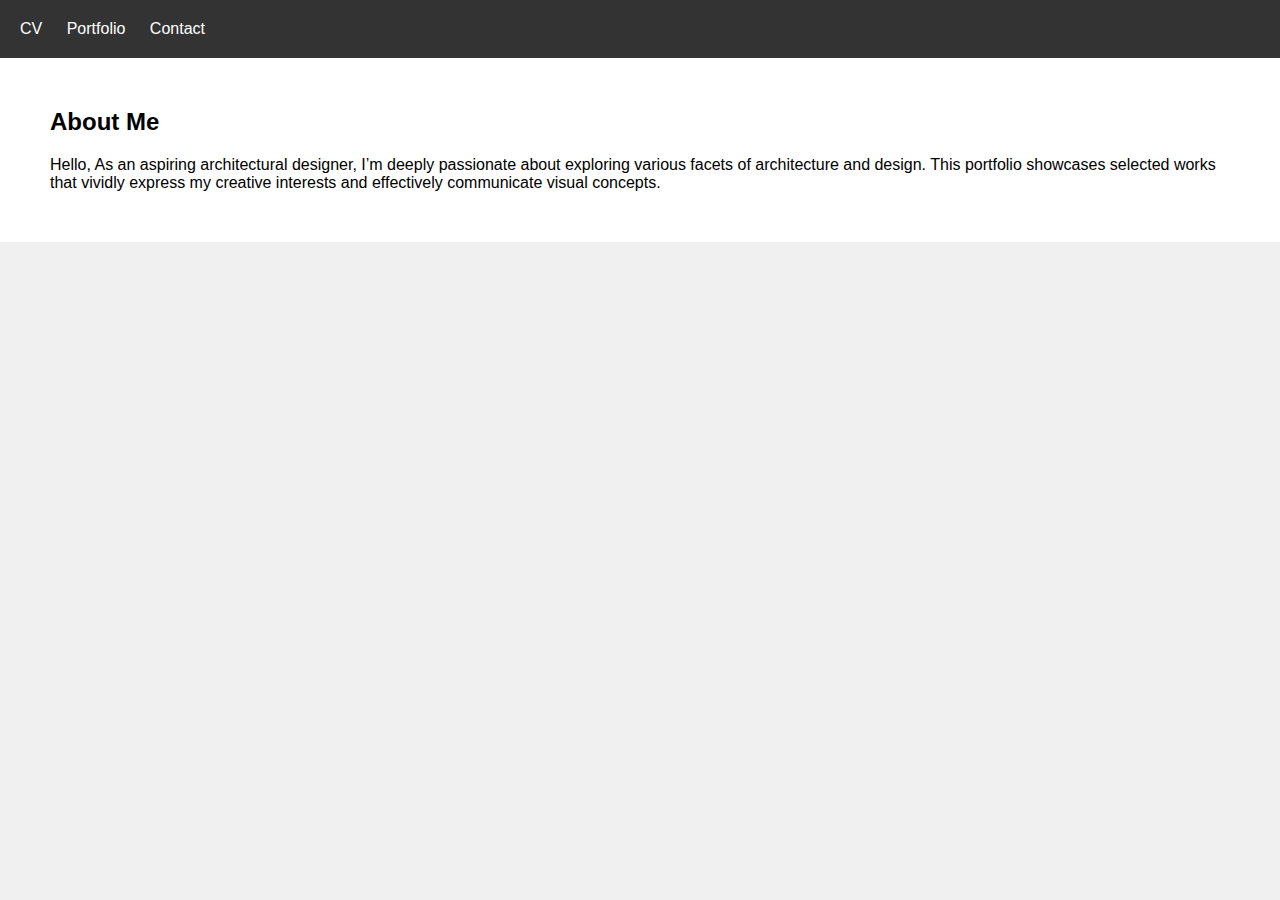
==== index.html @ c7e1875d "first commit" ====
<!DOCTYPE html>
<html lang="en">
<head>
    <meta charset="UTF-8">
    <meta name="viewport" content="width=device-width, initial-scale=1.0">
    <title>Architecture Portfolio - Anuroopa VS</title>
    <link rel="stylesheet" href="styles.css"> <!-- Link to your CSS file -->
</head>
<body>

  <!-- Navigation Bar -->
  <nav>
    <ul>
      <li><a href="cv.html">CV</a></li>
      <li><a href="portfolio.html">Portfolio</a></li>
      <li><a href="contact.html">Contact</a></li>
    </ul>
  </nav>

  <!-- About Me Section -->
  <section id="about" class="section">
    <h2>About Me</h2>
    <p>Hello,
        As an aspiring architectural designer, I’m deeply passionate about
        exploring various facets of architecture and design. This portfolio
        showcases selected works that vividly express my creative interests
        and effectively communicate visual concepts.</p>
  </section>

  <!-- Architecture Portfolio Section -->
 

</body>
</html>
---- styles.css ----
/* Reset default browser styles */
body, h1, h2, p, ul, li {
    margin: 0;
    padding: 0;
  }
  
  body {
    font-family: Arial, sans-serif;
    background-color: #f0f0f0;
  }
  
  nav {
    background-color: #333;
    color: #fff;
    padding: 20px;
  }
  
  nav ul {
    list-style-type: none;
    padding: 0;
  }
  
  nav ul li {
    display: inline;
    margin-right: 20px;
  }
  
  nav ul li a {
    color: #fff;
    text-decoration: none;
  }
  
  .section {
    padding: 50px;
    background-color: #fff;
    margin-bottom: 20px;
  }
  
  .section h2 {
    margin-bottom: 20px;
  }
  
  a {
    color: #007bff;
  }
  
  a:hover {
    text-decoration: underline;
  }
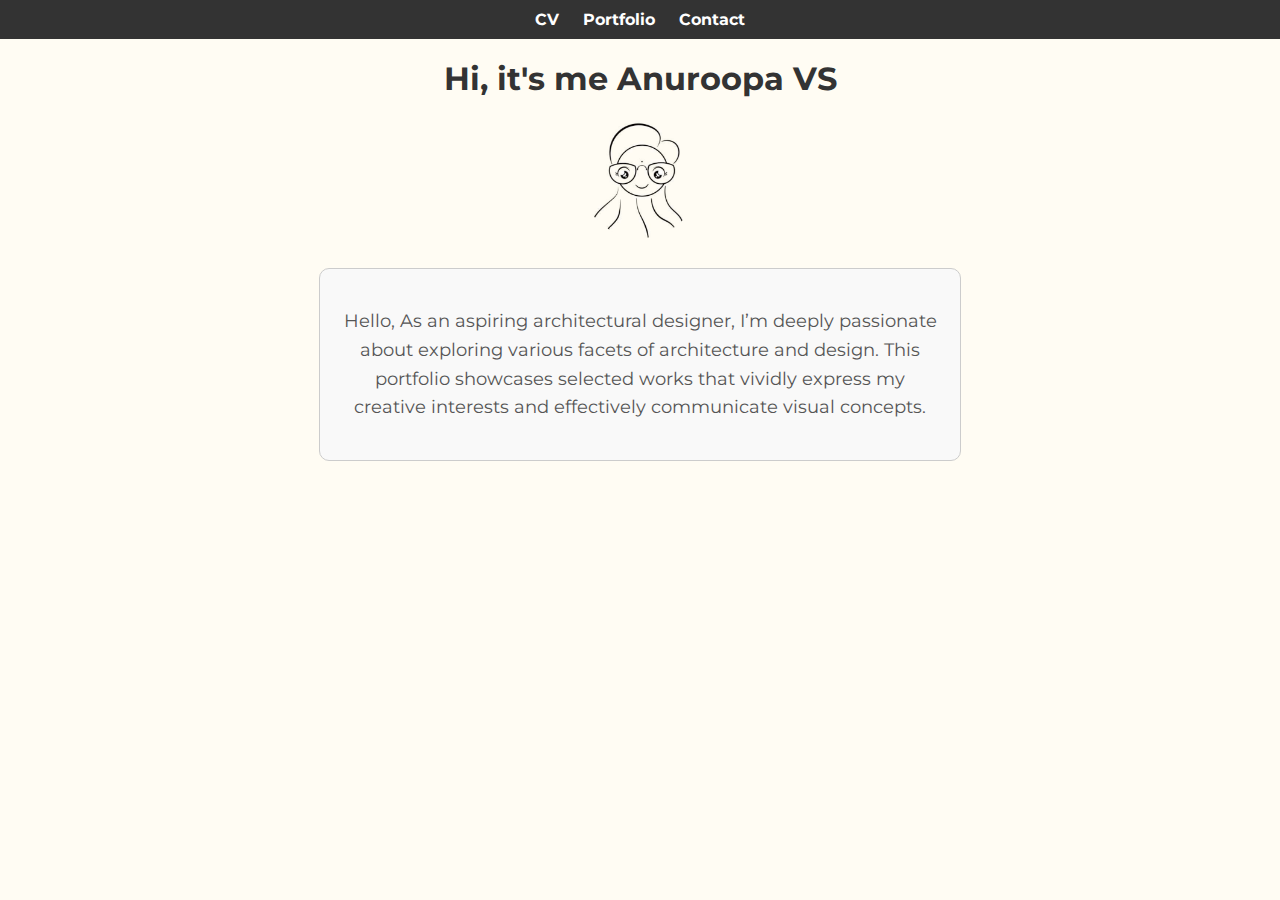
==== commit d30ca7dd: "changes" ====
--- a/index.html
+++ b/index.html
@@ -4,31 +4,112 @@
     <meta charset="UTF-8">
     <meta name="viewport" content="width=device-width, initial-scale=1.0">
     <title>Architecture Portfolio - Anuroopa VS</title>
-    <link rel="stylesheet" href="styles.css"> <!-- Link to your CSS file -->
+    <link href="https://fonts.googleapis.com/css2?family=Montserrat:wght@400;700&display=swap" rel="stylesheet">
+    <style>
+        body {
+            font-family: 'Montserrat', sans-serif;
+            margin: 0;
+            padding: 0;
+            display: flex;
+            flex-direction: column;
+            min-height: 100vh;
+            background-color: #fffcf3; /* Background color */
+            color: #333; /* Text color */
+        }
+
+        .navbar {
+            background-color: #333;
+            color: #fff;
+            padding: 10px 0;
+            text-align: center;
+        }
+
+        .navbar ul {
+            list-style-type: none;
+            margin: 0;
+            padding: 0;
+        }
+
+        .navbar ul li {
+            display: inline;
+            margin: 0 10px;
+        }
+
+        .navbar ul li a {
+            color: #fff;
+            text-decoration: none;
+            font-weight: bold;
+            font-size: 16px;
+        }
+
+        .main-content {
+            flex-grow: 1; /* Allow the section to grow and take remaining space */
+            text-align: center;
+        }
+
+        .section {
+            margin: 20px;
+        }
+
+        .main-heading {
+            font-size: 32px; /* Larger font size */
+            margin-bottom: 20px; /* Increased bottom margin */
+            font-weight: 700; /* Bold font weight */
+            color: #333; /* Text color */
+        }
+
+        .avatar {
+            width: 120px; /* Increased avatar size */
+            height: 120px;
+            border-radius: 50%;
+            overflow: hidden;
+            margin: 0 auto 30px; /* Increased bottom margin */
+        }
+
+        .avatar img {
+            width: 100%;
+            height: auto;
+        }
+
+        .description {
+            background-color: #f9f9f9;
+            border: 1px solid #ccc;
+            padding: 20px;
+            border-radius: 10px;
+            max-width: 600px; /* Increased maximum width */
+            margin: 0 auto 30px; /* Increased bottom margin */
+            font-size: 18px; /* Increased font size */
+            line-height: 1.6; /* Increased line height for better readability */
+            color: #555; /* Darker text color */
+        }
+    </style>
 </head>
 <body>
 
-  <!-- Navigation Bar -->
-  <nav>
-    <ul>
-      <li><a href="cv.html">CV</a></li>
-      <li><a href="portfolio.html">Portfolio</a></li>
-      <li><a href="contact.html">Contact</a></li>
-    </ul>
-  </nav>
+   <!-- Navigation Bar -->
+   <div class="navbar">
+       <nav>
+           <ul>
+               <li><a href="cv.html">CV</a></li>
+               <li><a href="portfolio.html">Portfolio</a></li>
+               <li><a href="contact.html">Contact</a></li>
+           </ul>
+       </nav>
+   </div>
 
-  <!-- About Me Section -->
-  <section id="about" class="section">
-    <h2>About Me</h2>
-    <p>Hello,
-        As an aspiring architectural designer, I’m deeply passionate about
-        exploring various facets of architecture and design. This portfolio
-        showcases selected works that vividly express my creative interests
-        and effectively communicate visual concepts.</p>
-  </section>
-
-  <!-- Architecture Portfolio Section -->
- 
+   <!-- Main Content -->
+   <div class="main-content">
+       <!-- About Me Section -->
+       <section id="about" class="section">
+           <div class="main-heading">Hi, it's me Anuroopa VS</div>
+           <div class="avatar">
+               <img src="images/pfp.png" alt="Avatar">
+           </div>
+           <div class="description">
+               <p>Hello, As an aspiring architectural designer, I’m deeply passionate about exploring various facets of architecture and design. This portfolio showcases selected works that vividly express my creative interests and effectively communicate visual concepts.</p>
+           </div>
+       </section>
+   </div>
 
 </body>
 </html>
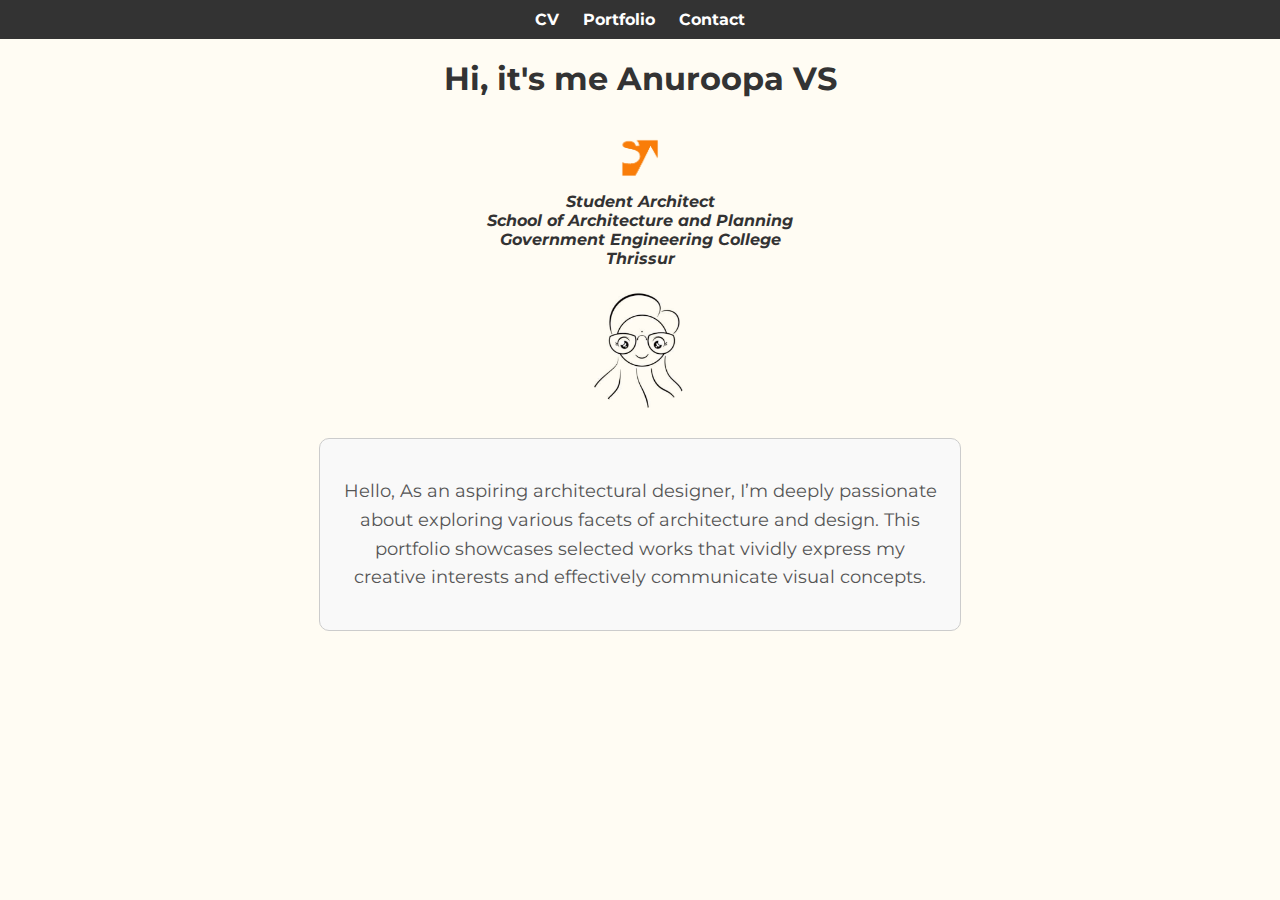
==== commit d237a9e6: "kore changes" ====
--- a/index.html
+++ b/index.html
@@ -82,6 +82,29 @@
             line-height: 1.6; /* Increased line height for better readability */
             color: #555; /* Darker text color */
         }
+
+        .school-info-container {
+            display: flex;
+            flex-direction: column;
+            align-items: center;
+            margin-bottom: 20px; /* Margin between the main heading and school info */
+            text-align: center; /* Align school info to the center */
+        }
+
+        .school-info {
+            font-style: italic; /* Italics for the school info */
+            margin-top: 10px; /* Adjust top margin */
+        }
+
+        .school-info span {
+            font-weight: bold; /* Bold font for the school name */
+            display: block; /* Display spans as block elements */
+        }
+
+        .school-logo {
+            width: 60px; /* Adjusted width for the logo */
+            height: auto; /* Ensure aspect ratio is maintained */
+        }
     </style>
 </head>
 <body>
@@ -102,6 +125,15 @@
        <!-- About Me Section -->
        <section id="about" class="section">
            <div class="main-heading">Hi, it's me Anuroopa VS</div>
+           <div class="school-info-container">
+               <div class="school-info">
+                   <img src="images/sap logo.png" alt="SAP Logo" class="school-logo">
+                   <span>Student Architect</span>
+                   <span>School of Architecture and Planning</span>
+                   <span>Government Engineering College</span>
+                   <span>Thrissur</span>
+               </div>
+           </div>
            <div class="avatar">
                <img src="images/pfp.png" alt="Avatar">
            </div>
